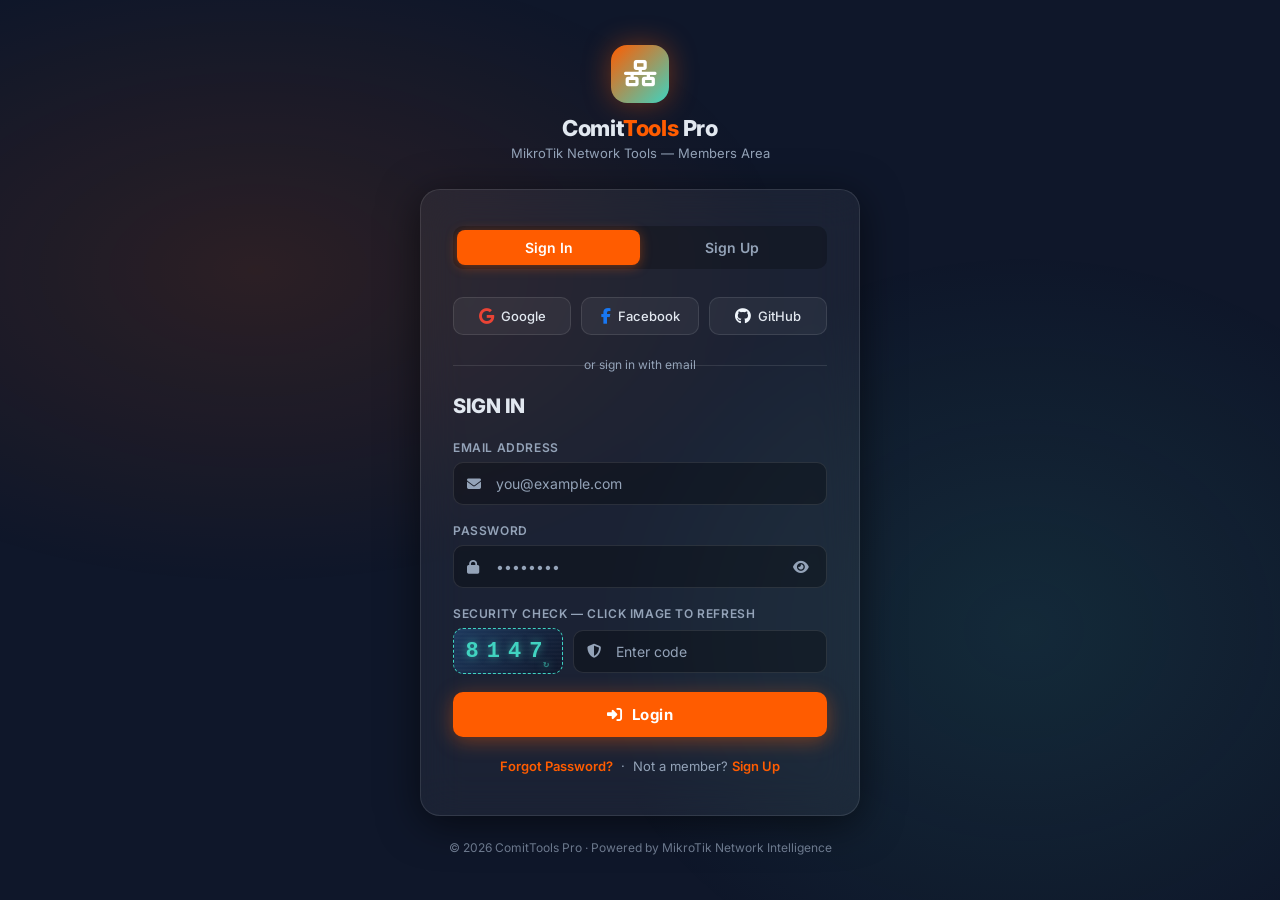
==== login/profile.html @ 35eb9a22 "feat: complete ComitTools Pro MikroTik generator suite, auth system, and tools" ====
<!DOCTYPE html>
<html lang="en">

<head>
  <meta charset="UTF-8" />
  <meta name="viewport" content="width=device-width, initial-scale=1.0" />
  <title>My Profile — ComitTools Pro</title>
  <link rel="preconnect" href="https://fonts.googleapis.com" />
  <link rel="preconnect" href="https://fonts.gstatic.com" crossorigin />
  <link href="https://fonts.googleapis.com/css2?family=Inter:wght@300;400;500;600;700;800&display=swap"
    rel="stylesheet" />
  <link rel="stylesheet" href="https://cdnjs.cloudflare.com/ajax/libs/font-awesome/6.5.1/css/all.min.css" />
  <script src="../assets/js/auth.js"></script>
  <script src="../assets/js/firebase-config.js"></script>
  <script src="../assets/js/firebase-auth.js"></script>

  <style>
    *,
    *::before,
    *::after {
      box-sizing: border-box;
      margin: 0;
      padding: 0;
    }

    :root {
      --bg: #0f172a;
      --surface: #1e293b;
      --glass: rgba(255, 255, 255, 0.05);
      --border: rgba(255, 255, 255, 0.10);
      --orange: #ff5c00;
      --orange-h: #ff7a30;
      --teal: #3fd3c0;
      --red: #ef4444;
      --text: #e2e8f0;
      --muted: #94a3b8;
      --error: #f87171;
      --success: #4ade80;
      --radius: 14px;
      --shadow: 0 8px 40px rgba(0, 0, 0, 0.55);
    }

    html,
    body {
      min-height: 100%;
      background: var(--bg);
      font-family: 'Inter', sans-serif;
      color: var(--text);
    }

    body::before {
      content: '';
      position: fixed;
      inset: 0;
      z-index: 0;
      pointer-events: none;
      background:
        radial-gradient(ellipse 60% 50% at 15% 20%, rgba(255, 92, 0, 0.10) 0%, transparent 70%),
        radial-gradient(ellipse 50% 60% at 85% 80%, rgba(63, 211, 192, 0.08) 0%, transparent 70%);
    }

    /* ── Header ──────────────────────────── */
    header {
      position: sticky;
      top: 0;
      z-index: 100;
      backdrop-filter: blur(18px);
      -webkit-backdrop-filter: blur(18px);
      background: rgba(15, 23, 42, 0.80);
      border-bottom: 1px solid var(--border);
      padding: 0 24px;
      height: 64px;
      display: flex;
      align-items: center;
      justify-content: space-between;
    }

    .header-brand {
      display: flex;
      align-items: center;
      gap: 10px;
      text-decoration: none;
      color: var(--text);
    }

    .header-logo {
      width: 36px;
      height: 36px;
      background: linear-gradient(135deg, var(--orange), var(--teal));
      border-radius: 9px;
      display: flex;
      align-items: center;
      justify-content: center;
      font-size: 15px;
      color: #fff;
    }

    .header-brand span {
      font-size: 16px;
      font-weight: 800;
    }

    .header-brand span em {
      color: var(--orange);
      font-style: normal;
    }

    .header-right {
      display: flex;
      align-items: center;
      gap: 14px;
    }

    .header-user {
      display: flex;
      align-items: center;
      gap: 9px;
      font-size: 13px;
      color: var(--muted);
    }

    .header-user strong {
      color: var(--text);
      font-weight: 600;
    }

    .avatar-circle {
      width: 34px;
      height: 34px;
      border-radius: 50%;
      background: linear-gradient(135deg, var(--orange), var(--teal));
      display: flex;
      align-items: center;
      justify-content: center;
      font-size: 13px;
      font-weight: 700;
      color: #fff;
      overflow: hidden;
      flex-shrink: 0;
    }

    .avatar-circle img {
      width: 100%;
      height: 100%;
      object-fit: cover;
      border-radius: 50%;
    }

    .verified-badge {
      color: var(--teal);
      font-size: 12px;
    }

    .settings-icon {
      color: var(--muted);
      font-size: 13px;
      cursor: pointer;
    }

    .btn-logout {
      display: flex;
      align-items: center;
      gap: 7px;
      padding: 7px 16px;
      background: var(--orange);
      border: none;
      border-radius: 8px;
      color: #fff;
      font-family: 'Inter', sans-serif;
      font-size: 13px;
      font-weight: 600;
      cursor: pointer;
      transition: background .2s, transform .15s;
    }

    .btn-logout:hover {
      background: var(--orange-h);
      transform: translateY(-1px);
    }

    /* ── Page layout ─────────────────────── */
    .page {
      position: relative;
      z-index: 1;
      max-width: 820px;
      margin: 0 auto;
      padding: 36px 20px 60px;
    }

    /* ── Card ────────────────────────────── */
    .card {
      background: var(--glass);
      backdrop-filter: blur(18px);
      -webkit-backdrop-filter: blur(18px);
      border: 1px solid var(--border);
      border-radius: 20px;
      padding: 32px 28px;
      box-shadow: var(--shadow);
      margin-bottom: 24px;
    }

    .card-title {
      font-size: 13px;
      font-weight: 700;
      letter-spacing: 1px;
      text-transform: uppercase;
      color: var(--muted);
      border-bottom: 1px solid var(--border);
      padding-bottom: 14px;
      margin-bottom: 22px;
      display: flex;
      align-items: center;
      gap: 8px;
    }

    .card-title i {
      color: var(--orange);
    }

    /* ── Profile header area ─────────────── */
    .profile-header {
      display: flex;
      align-items: center;
      gap: 22px;
      margin-bottom: 26px;
      flex-wrap: wrap;
    }

    .avatar-large {
      width: 88px;
      height: 88px;
      border-radius: 50%;
      background: linear-gradient(135deg, var(--orange), var(--teal));
      display: flex;
      align-items: center;
      justify-content: center;
      font-size: 34px;
      font-weight: 800;
      color: #fff;
      flex-shrink: 0;
      position: relative;
      overflow: hidden;
      border: 3px solid rgba(255, 92, 0, 0.40);
      box-shadow: 0 0 30px rgba(255, 92, 0, 0.30);
      cursor: pointer;
    }

    .avatar-large img {
      width: 100%;
      height: 100%;
      object-fit: cover;
      border-radius: 50%;
    }

    .avatar-large .avatar-overlay {
      position: absolute;
      inset: 0;
      background: rgba(0, 0, 0, 0.50);
      display: flex;
      align-items: center;
      justify-content: center;
      opacity: 0;
      transition: opacity .2s;
      font-size: 18px;
    }

    .avatar-large:hover .avatar-overlay {
      opacity: 1;
    }

    #avatar-upload {
      display: none;
    }

    .profile-info h2 {
      font-size: 22px;
      font-weight: 800;
      margin-bottom: 5px;
    }

    .profile-info .email-row {
      display: flex;
      align-items: center;
      gap: 8px;
      font-size: 14px;
      color: var(--muted);
      margin-bottom: 8px;
    }

    .badge {
      display: inline-flex;
      align-items: center;
      gap: 5px;
      padding: 3px 10px;
      border-radius: 20px;
      font-size: 11px;
      font-weight: 700;
      letter-spacing: 0.5px;
      text-transform: uppercase;
    }

    .badge-teal {
      background: rgba(63, 211, 192, 0.15);
      color: var(--teal);
      border: 1px solid rgba(63, 211, 192, 0.30);
    }

    .badge-orange {
      background: rgba(255, 92, 0, 0.15);
      color: var(--orange);
      border: 1px solid rgba(255, 92, 0, 0.30);
    }

    .badge-active {
      background: rgba(74, 222, 128, 0.12);
      color: #4ade80;
      border: 1px solid rgba(74, 222, 128, 0.30);
    }

    .badge-free {
      background: rgba(148, 163, 184, 0.12);
      color: var(--muted);
      border: 1px solid rgba(148, 163, 184, 0.20);
    }

    .badge-expired {
      background: rgba(248, 113, 113, 0.12);
      color: var(--error);
      border: 1px solid rgba(248, 113, 113, 0.30);
    }

    .provider-badge {
      font-size: 12px;
      margin-top: 6px;
    }

    /* ── Action buttons ──────────────────── */
    .action-bar {
      display: flex;
      gap: 10px;
      flex-wrap: wrap;
      margin-top: 20px;
    }

    .btn-action {
      display: inline-flex;
      align-items: center;
      gap: 7px;
      padding: 9px 18px;
      border-radius: 10px;
      font-family: 'Inter', sans-serif;
      font-size: 13px;
      font-weight: 600;
      cursor: pointer;
      border: 1px solid var(--border);
      background: var(--glass);
      color: var(--text);
      transition: all .2s;
    }

    .btn-action:hover {
      border-color: var(--orange);
      background: rgba(255, 92, 0, 0.10);
      transform: translateY(-1px);
    }

    .btn-action.danger {
      border-color: rgba(239, 68, 68, 0.30);
    }

    .btn-action.danger:hover {
      border-color: var(--red);
      background: rgba(239, 68, 68, 0.10);
      color: var(--error);
    }

    .btn-action.primary {
      background: var(--orange);
      border-color: var(--orange);
      color: #fff;
      box-shadow: 0 4px 18px rgba(255, 92, 0, 0.35);
    }

    .btn-action.primary:hover {
      background: var(--orange-h);
      border-color: var(--orange-h);
    }

    /* ── Info rows ───────────────────────── */
    .info-row {
      display: flex;
      align-items: center;
      gap: 12px;
      padding: 12px 0;
      border-bottom: 1px solid var(--border);
    }

    .info-row:last-child {
      border-bottom: none;
    }

    .info-row .label {
      width: 160px;
      font-size: 12px;
      color: var(--muted);
      font-weight: 600;
      text-transform: uppercase;
      letter-spacing: 0.5px;
      flex-shrink: 0;
    }

    .info-row .value {
      flex: 1;
      font-size: 14px;
      font-weight: 500;
    }

    /* ── Membership table ────────────────── */
    .mem-table {
      width: 100%;
      border-collapse: collapse;
      font-size: 13px;
    }

    .mem-table th {
      text-align: left;
      padding: 10px 14px;
      font-size: 11px;
      font-weight: 700;
      text-transform: uppercase;
      letter-spacing: 0.8px;
      color: var(--muted);
      border-bottom: 1px solid var(--border);
      white-space: nowrap;
    }

    .mem-table td {
      padding: 13px 14px;
      border-bottom: 1px solid var(--border);
      vertical-align: middle;
    }

    .mem-table tr:last-child td {
      border-bottom: none;
    }

    .remaining-pill {
      display: inline-block;
      padding: 4px 12px;
      border-radius: 20px;
      font-size: 12px;
      font-weight: 600;
      background: rgba(63, 211, 192, 0.12);
      color: var(--teal);
      border: 1px solid rgba(63, 211, 192, 0.25);
    }

    .remaining-pill.infinity {
      color: var(--orange);
      background: rgba(255, 92, 0, 0.12);
      border-color: rgba(255, 92, 0, 0.25);
    }

    .remaining-pill.expired {
      color: var(--error);
      background: rgba(248, 113, 113, 0.12);
      border-color: rgba(248, 113, 113, 0.25);
    }

    /* ── Show Payment button ─────────────── */
    .btn-show-payment {
      margin-top: 18px;
      padding: 11px 26px;
      background: var(--orange);
      border: none;
      border-radius: 10px;
      color: #fff;
      font-family: 'Inter', sans-serif;
      font-size: 14px;
      font-weight: 700;
      cursor: pointer;
      letter-spacing: 0.5px;
      box-shadow: 0 4px 20px rgba(255, 92, 0, 0.38);
      transition: background .2s, transform .15s;
      display: inline-flex;
      align-items: center;
      gap: 8px;
    }

    .btn-show-payment:hover {
      background: var(--orange-h);
      transform: translateY(-1px);
    }

    /* ── Technical Notes ─────────────────── */
    .tech-notes {
      background: rgba(0, 0, 0, 0.25);
      border: 1px solid var(--border);
      border-left: 3px solid var(--teal);
      border-radius: 10px;
      padding: 16px 18px;
    }

    .tech-notes h4 {
      font-size: 13px;
      color: var(--teal);
      margin-bottom: 10px;
      font-weight: 700;
      letter-spacing: 0.5px;
    }

    .tech-notes ul {
      list-style: none;
      font-size: 13px;
      color: var(--muted);
      line-height: 2;
    }

    .tech-notes ul li::before {
      content: "▸ ";
      color: var(--orange);
    }

    /* ── Edit / Change PW forms ──────────── */
    .collapsible {
      display: none;
      margin-top: 22px;
    }

    .collapsible.open {
      display: block;
    }

    .form-group {
      margin-bottom: 16px;
    }

    .form-group label {
      display: block;
      font-size: 12px;
      font-weight: 600;
      color: var(--muted);
      margin-bottom: 7px;
      text-transform: uppercase;
      letter-spacing: 0.5px;
    }

    .input-wrap {
      position: relative;
      display: flex;
      align-items: center;
    }

    .input-wrap .input-icon {
      position: absolute;
      left: 14px;
      color: var(--muted);
      font-size: 13px;
      pointer-events: none;
    }

    .input-wrap input {
      width: 100%;
      padding: 11px 14px 11px 40px;
      background: rgba(0, 0, 0, 0.30);
      border: 1px solid var(--border);
      border-radius: 10px;
      color: var(--text);
      font-family: 'Inter', sans-serif;
      font-size: 14px;
      outline: none;
      transition: border-color .2s, box-shadow .2s;
    }

    .input-wrap input:focus {
      border-color: var(--orange);
      box-shadow: 0 0 0 3px rgba(255, 92, 0, 0.18);
    }

    .input-wrap input::placeholder {
      color: var(--muted);
    }

    .toggle-pw {
      position: absolute;
      right: 12px;
      background: none;
      border: none;
      color: var(--muted);
      cursor: pointer;
      font-size: 13px;
      transition: color .2s;
    }

    .toggle-pw:hover {
      color: var(--orange);
    }

    .form-row {
      display: grid;
      grid-template-columns: 1fr 1fr;
      gap: 14px;
    }

    .btn-save {
      padding: 10px 24px;
      background: var(--orange);
      border: none;
      border-radius: 10px;
      color: #fff;
      font-family: 'Inter', sans-serif;
      font-size: 14px;
      font-weight: 700;
      cursor: pointer;
      box-shadow: 0 3px 14px rgba(255, 92, 0, 0.35);
      transition: background .2s, transform .15s;
    }

    .btn-save:hover {
      background: var(--orange-h);
      transform: translateY(-1px);
    }

    /* ── Alert ───────────────────────────── */
    .alert {
      padding: 10px 14px;
      border-radius: 10px;
      font-size: 13px;
      font-weight: 500;
      margin-bottom: 16px;
      display: none;
    }

    .alert.error {
      background: rgba(248, 113, 113, 0.15);
      border: 1px solid rgba(248, 113, 113, 0.30);
      color: var(--error);
    }

    .alert.success {
      background: rgba(74, 222, 128, 0.12);
      border: 1px solid rgba(74, 222, 128, 0.30);
      color: var(--success);
    }

    .alert.show {
      display: flex;
      align-items: center;
      gap: 9px;
    }

    /* ── Modal (payment / confirm delete) ── */
    .modal-overlay {
      position: fixed;
      inset: 0;
      z-index: 200;
      background: rgba(0, 0, 0, 0.85);
      backdrop-filter: blur(10px);
      -webkit-backdrop-filter: blur(10px);
      display: none;
      align-items: center;
      justify-content: center;
      padding: 16px;
      overflow-y: auto;
      -webkit-overflow-scrolling: touch;
    }

    .modal-overlay.open {
      display: flex;
    }

    .modal {
      background: #1e293b;
      border: 1px solid var(--border);
      border-radius: 20px;
      padding: 22px 20px;
      max-width: 650px;
      width: 100%;
      max-height: min(92vh, 850px);
      display: flex;
      flex-direction: column;
      box-shadow: 0 20px 60px rgba(0, 0, 0, 0.85);
      margin: auto;
      position: relative;
      overflow: hidden;
    }

    .modal-header {
      display: flex;
      align-items: center;
      justify-content: space-between;
      margin-bottom: 12px;
      padding-bottom: 12px;
      border-bottom: 1px solid var(--border);
      flex-shrink: 0;
    }

    .modal-header h3 {
      font-size: 18px;
      font-weight: 800;
      margin: 0;
    }

    .btn-close-modal {
      background: none;
      border: none;
      color: var(--muted);
      font-size: 18px;
      cursor: pointer;
      padding: 4px;
      transition: color .2s;
    }

    .btn-close-modal:hover {
      color: var(--orange);
    }

    .modal-body-scroll {
      overflow-y: auto;
      overflow-x: hidden;
      flex: 1 1 auto;
      min-height: 0;
      max-height: 100%;
      padding-right: 8px;
      -webkit-overflow-scrolling: touch;
      overscroll-behavior: contain;
    }

    .modal-body-scroll::-webkit-scrollbar {
      width: 6px;
    }

    .modal-body-scroll::-webkit-scrollbar-thumb {
      background: rgba(255, 92, 0, 0.45);
      border-radius: 4px;
    }

    .modal .modal-footer {
      display: flex;
      gap: 10px;
      justify-content: flex-end;
      margin-top: 12px;
      padding-top: 12px;
      border-top: 1px solid var(--border);
      flex-shrink: 0;
    }

    .btn-cancel {
      padding: 9px 20px;
      border-radius: 9px;
      background: none;
      border: 1px solid var(--border);
      color: var(--muted);
      font-family: 'Inter', sans-serif;
      font-size: 13px;
      font-weight: 600;
      cursor: pointer;
      transition: all .2s;
    }

    .btn-cancel:hover {
      border-color: var(--orange);
      color: var(--text);
    }

    .input-glass {
      background: rgba(0, 0, 0, 0.35);
      border: 1px solid var(--border);
      border-radius: 8px;
      color: var(--text);
      font-family: 'Inter', sans-serif;
      font-size: 13px;
      outline: none;
      transition: border-color .2s, box-shadow .2s;
    }

    .input-glass:focus {
      border-color: var(--orange);
      box-shadow: 0 0 0 3px rgba(255, 92, 0, 0.18);
    }

    .input-glass option {
      background: #1e293b;
      color: #fff;
    }

    /* ── Back link ───────────────────────── */
    .back-home {
      display: inline-flex;
      align-items: center;
      gap: 6px;
      margin-bottom: 24px;
      font-size: 13px;
      color: var(--muted);
      text-decoration: none;
      transition: color .2s;
    }

    .back-home:hover {
      color: var(--orange);
    }

    /* ── Mobile ──────────────────────────── */
    @media (max-width: 600px) {
      .card {
        padding: 22px 16px;
      }

      .form-row {
        grid-template-columns: 1fr;
      }

      .info-row .label {
        width: 120px;
      }

      .profile-header {
        gap: 14px;
      }

      .avatar-large {
        width: 70px;
        height: 70px;
        font-size: 26px;
      }

      .profile-info h2 {
        font-size: 18px;
      }

      .mem-table th,
      .mem-table td {
        padding: 10px 8px;
        font-size: 12px;
      }

      header {
        padding: 0 14px;
      }

      .header-user strong {
        display: none;
      }
    }
  </style>
</head>

<body>

  <!-- Header -->
  <header>
    <a class="header-brand" href="../index.html">
      <div class="header-logo"><i class="fas fa-network-wired"></i></div>
      <span>Comit<em>Tools</em> Pro</span>
    </a>
    <div class="header-right">
      <div class="header-user" id="header-user-info">
        <!-- filled by JS -->
      </div>
      <button class="btn-logout" onclick="doLogout()"><i class="fas fa-right-from-bracket"></i> Logout</button>
    </div>
  </header>

  <div class="page">

    <a class="back-home" href="../index.html"><i class="fas fa-arrow-left"></i> Back to Tools</a>

    <!-- ── Profile Info Card ──────────────── -->
    <div class="card">
      <div class="card-title"><i class="fas fa-id-card"></i> ACCOUNT PROFILE</div>

      <div class="profile-header">
        <div class="avatar-large" onclick="document.getElementById('avatar-upload').click()"
          title="Click to change photo">
          <div id="avatar-inner-large"><!-- initials or img --></div>
          <div class="avatar-overlay"><i class="fas fa-camera"></i></div>
        </div>
        <input type="file" id="avatar-upload" accept="image/*" onchange="handleAvatarUpload(event)" />
        <div class="profile-info">
          <h2 id="pi-name">—</h2>
          <div class="email-row">
            <i class="fas fa-envelope" style="font-size:12px;"></i>
            <span id="pi-email">—</span>
            <i class="fas fa-circle-check verified-badge" title="Email Identifier"></i>
          </div>
          <div style="display:flex;gap:8px;flex-wrap:wrap;margin-top:4px;">
            <span class="badge badge-teal"><i class="fas fa-envelope"></i> E-MAIL AUTH</span>
            <span class="badge badge-teal" style="font-size:10px;"><i class="fas fa-fingerprint"></i> E-MAIL
              IDENTIFIER</span>
            <span id="pi-provider-badge" class="badge provider-badge"></span>
          </div>
        </div>
      </div>

      <!-- Info Rows -->
      <div class="info-row">
        <span class="label"><i class="fas fa-user" style="margin-right:6px;color:var(--orange)"></i>Full Name</span>
        <span class="value" id="pi-name-val">—</span>
      </div>
      <div class="info-row">
        <span class="label"><i class="fas fa-envelope" style="margin-right:6px;color:var(--orange)"></i>Email</span>
        <span class="value" id="pi-email-val">—</span>
      </div>
      <div class="info-row">
        <span class="label"><i class="fab fa-whatsapp" style="margin-right:6px;color:#25d366"></i>WhatsApp</span>
        <span class="value" id="pi-wa-val">—</span>
      </div>
      <div class="info-row">
        <span class="label"><i class="fas fa-plug" style="margin-right:6px;color:var(--teal)"></i>Auth Provider</span>
        <span class="value" id="pi-provider-val">—</span>
      </div>
      <div class="info-row">
        <span class="label"><i class="fas fa-calendar" style="margin-right:6px;color:var(--muted)"></i>Joined</span>
        <span class="value" id="pi-joined">—</span>
      </div>

      <!-- Action buttons -->
      <div class="action-bar">
        <a class="btn-action" href="../index.html"><i class="fas fa-house"></i> Home</a>
        <button class="btn-action" onclick="toggleForm('edit')"><i class="fas fa-pen-to-square"></i> Edit
          Profile</button>
        <button class="btn-action" id="pw-btn" onclick="toggleForm('pw')"><i class="fas fa-key"></i> Set
          Password</button>
        <button class="btn-action danger" onclick="openDeleteModal()"><i class="fas fa-trash-can"></i> Delete
          Account</button>
        <button class="btn-action" style="margin-left:auto;" onclick="doLogout()"><i
            class="fas fa-right-from-bracket"></i> Log-out</button>
      </div>

      <!-- Edit Profile Form (collapsible) -->
      <div id="form-edit" class="collapsible">
        <div class="card-title" style="margin-top:24px;"><i class="fas fa-pen-to-square"></i> EDIT PROFILE</div>
        <div id="edit-alert" class="alert error"><i class="fas fa-circle-exclamation"></i><span></span></div>
        <div id="edit-success" class="alert success"><i class="fas fa-circle-check"></i><span></span></div>
        <div class="form-row">
          <div class="form-group">
            <label>Full Name</label>
            <div class="input-wrap">
              <i class="fas fa-user input-icon"></i>
              <input type="text" id="edit-name" placeholder="Your full name" />
            </div>
          </div>
          <div class="form-group">
            <label>WhatsApp</label>
            <div class="input-wrap">
              <i class="fab fa-whatsapp input-icon"></i>
              <input type="tel" id="edit-wa" placeholder="+62 812 3456 7890" />
            </div>
          </div>
        </div>
        <button class="btn-save" onclick="saveEdit()"><i class="fas fa-floppy-disk"></i> Save Changes</button>
      </div>

      <!-- Change Password Form (collapsible) -->
      <div id="form-pw" class="collapsible">
        <div class="card-title" style="margin-top:24px;"><i class="fas fa-key"></i> CHANGE PASSWORD</div>
        <div id="pw-alert" class="alert error"><i class="fas fa-circle-exclamation"></i><span></span></div>
        <div id="pw-success" class="alert success"><i class="fas fa-circle-check"></i><span></span></div>
        <div class="form-group" id="cur-pw-group">
          <label>Current Password</label>
          <div class="input-wrap">
            <i class="fas fa-lock input-icon"></i>
            <input type="password" id="edit-curpw" placeholder="Current password" />
            <button class="toggle-pw" type="button" onclick="togglePw('edit-curpw',this)"><i
                class="fas fa-eye"></i></button>
          </div>
        </div>
        <div class="form-row">
          <div class="form-group">
            <label>New Password</label>
            <div class="input-wrap">
              <i class="fas fa-lock input-icon"></i>
              <input type="password" id="edit-newpw" placeholder="Min. 6 characters" />
              <button class="toggle-pw" type="button" onclick="togglePw('edit-newpw',this)"><i
                  class="fas fa-eye"></i></button>
            </div>
          </div>
          <div class="form-group">
            <label>Confirm New Password</label>
            <div class="input-wrap">
              <i class="fas fa-lock input-icon"></i>
              <input type="password" id="edit-confirmpw" placeholder="Repeat new password" />
              <button class="toggle-pw" type="button" onclick="togglePw('edit-confirmpw',this)"><i
                  class="fas fa-eye"></i></button>
            </div>
          </div>
        </div>
        <button class="btn-save" onclick="savePw()"><i class="fas fa-key"></i> Update Password</button>
      </div>

    </div><!-- /profile card -->

    <!-- ── Membership Card ────────────────── -->
    <div class="card">
      <div class="card-title"><i class="fas fa-crown"></i> MEMBERSHIP STATUS</div>

      <div style="overflow-x:auto;">
        <table class="mem-table">
          <thead>
            <tr>
              <th>STATUS</th>
              <th>PACKAGE</th>
              <th>PAY DATE</th>
              <th>EXPIRE DATE</th>
              <th>REMAINING TIME</th>
            </tr>
          </thead>
          <tbody id="mem-tbody">
            <tr>
              <td colspan="5" style="text-align:center;color:var(--muted);padding:20px;">Loading…</td>
            </tr>
          </tbody>
        </table>
      </div>

      <div id="mem-notes" class="tech-notes" style="margin-top:20px; display:none;">
        <h4><i class="fas fa-circle-info"></i> Membership Notes</h4>
        <p id="mem-notes-text" style="font-size:13px;color:var(--muted);line-height:1.7;margin:0;"></p>
      </div>

      <button class="btn-show-payment" onclick="openPaymentModal()">
        <i class="fas fa-credit-card"></i> SHOW PAYMENT
      </button>
    </div>

    <!-- ── OWNER & SUPERADMIN CONTROL PANEL ── -->
    <div id="owner-panel-container"></div>

    <!-- ── Technical Notes Card ───────────── -->
    <div class="card">
      <div class="card-title"><i class="fas fa-terminal"></i> TECHNICAL NOTES</div>
      <div class="tech-notes">
        <h4><i class="fas fa-database"></i> Storage & Session</h4>
        <ul>
          <li>User accounts are stored in <code
              style="color:var(--teal);background:rgba(63,211,192,0.08);padding:1px 5px;border-radius:4px;">localStorage</code>
            (browser-only, no backend required).</li>
          <li>Session persists until you click Logout or clear browser data.</li>
          <li>Social login (Google / Facebook / GitHub) is simulated — demo accounts are created locally.</li>
          <li>Passwords are hashed client-side using a djb2 variant before storage.</li>
          <li>Profile avatars are stored as base64 data URLs.</li>
          <li>To fully reset all data, clear <code
              style="color:var(--teal);background:rgba(63,211,192,0.08);padding:1px 5px;border-radius:4px;">localStorage</code>
            in DevTools → Application.</li>
        </ul>
      </div>
    </div>

  </div><!-- /page -->

  <!-- ── Payment Modal ──────────────────── -->
  <div class="modal-overlay" id="payment-modal">
    <div class="modal">
      <div class="modal-header">
        <h3><i class="fas fa-credit-card" style="color:var(--orange);margin-right:8px;"></i> Payment Information</h3>
        <button class="btn-close-modal" onclick="closeModal('payment-modal')" title="Close"><i
            class="fas fa-xmark"></i></button>
      </div>
      <div id="payment-modal-body" class="modal-body-scroll"></div>
      <div class="modal-footer">
        <button class="btn-cancel" onclick="closeModal('payment-modal')">Close</button>
      </div>
    </div>
  </div>

  <!-- ── Delete Confirm Modal ───────────── -->
  <div class="modal-overlay" id="delete-modal">
    <div class="modal">
      <h3 style="color:var(--error);"><i class="fas fa-triangle-exclamation" style="margin-right:8px;"></i> Delete
        Account?</h3>
      <p>This action is <strong>irreversible</strong>. Your account, profile data, and membership record will be
        permanently removed from this browser.</p>
      <div class="modal-footer">
        <button class="btn-cancel" onclick="closeModal('delete-modal')">Cancel</button>
        <button class="btn-action danger" onclick="confirmDelete()"
          style="border-color:var(--red);background:rgba(239,68,68,0.15);color:var(--error);">
          <i class="fas fa-trash-can"></i> Yes, Delete
        </button>
      </div>
    </div>
  </div>

  <script>
    /* ── Auth guard ──────────────────────── */
    let user = Auth.getCurrentUser();
    if (!user) { window.location.href = 'index.html'; }

    /* ── Helpers ─────────────────────────── */
    function initials(name) {
      if (!name) return '?';
      return name.trim().split(/\s+/).map(w => w[0]).join('').slice(0, 2).toUpperCase();
    }
    function fmtDate(iso) {
      if (!iso || iso === '—') return '—';
      return new Date(iso).toLocaleDateString('en-GB', { day: '2-digit', month: 'short', year: 'numeric' });
    }
    function togglePw(id, btn) {
      const inp = document.getElementById(id);
      const ic = btn.querySelector('i');
      if (inp.type === 'password') { inp.type = 'text'; ic.className = 'fas fa-eye-slash'; }
      else { inp.type = 'password'; ic.className = 'fas fa-eye'; }
    }

    /* ── Render header ───────────────────── */
    function renderHeader(u) {
      const hui = document.getElementById('header-user-info');
      const fl = (u.name || u.email || 'U')[0].toUpperCase();
      const avatarHTML = u.avatar
        ? `<img src="${u.avatar}" style="width:100%;height:100%;object-fit:cover;border-radius:50%;" onerror="this.parentElement.textContent='${fl}'" alt="${fl}">`
        : fl;
      hui.innerHTML = `
      <div class="avatar-circle" id="header-avatar">${avatarHTML}</div>
      <div>
        <strong>${u.name}</strong><br>
        <span style="font-size:11px;">${u.email} <i class="fas fa-circle-check verified-badge"></i> <i class="fas fa-gear settings-icon" onclick="toggleForm('edit')" title="Pengaturan Profil"></i></span>
      </div>
    `;
    }

    /* ── Render profile ──────────────────── */
    function renderProfile(u) {
      document.getElementById('pi-name').textContent = u.name;
      document.getElementById('pi-email').textContent = u.email;
      document.getElementById('pi-name-val').textContent = u.name;
      document.getElementById('pi-email-val').textContent = u.email;
      document.getElementById('pi-wa-val').textContent = u.whatsapp || '—';
      document.getElementById('pi-provider-val').textContent = u.provider === 'email' ? 'Email / Password' : u.provider.charAt(0).toUpperCase() + u.provider.slice(1);
      document.getElementById('pi-joined').textContent = fmtDate(u.createdAt);

      // Avatar — support both HTTPS (Google/GitHub) and base64 uploads
      const avatarEl = document.getElementById('avatar-inner-large');
      const fl = (u.name || u.email || 'U')[0].toUpperCase();
      if (u.avatar) {
        avatarEl.innerHTML = `<img src="${u.avatar}" style="width:100%;height:100%;object-fit:cover;border-radius:50%;" onerror="this.textContent='${fl}'" alt="${fl}">`;
      } else {
        avatarEl.textContent = fl;
      }

      // Provider badge
      const provBadge = document.getElementById('pi-provider-badge');
      const icons = { email: 'fa-envelope', google: 'fa-google fab', facebook: 'fa-facebook-f fab', github: 'fa-github fab' };
      const icon = icons[u.provider] || 'fa-circle-user';
      provBadge.innerHTML = `<i class="${icon.includes('fab') ? icon : 'fas ' + icon}"></i> ${u.provider.toUpperCase()}`;
      provBadge.className = 'badge badge-orange provider-badge';

      // Allow all accounts to set or change password
      const pwBtn = document.getElementById('pw-btn');
      if (pwBtn) {
        pwBtn.style.display = 'inline-flex';
        pwBtn.innerHTML = u.password ? '<i class="fas fa-key"></i> Ganti Password' : '<i class="fas fa-lock"></i> Buat Password Akun';
      }
      const curPwGroup = document.getElementById('cur-pw-group');
      if (curPwGroup) {
        curPwGroup.style.display = u.password ? 'block' : 'none';
      }

      // Pre-fill edit form
      document.getElementById('edit-name').value = u.name;
      document.getElementById('edit-wa').value = u.whatsapp || '';
    }

    /* ── Render membership ───────────────── */
    function renderMembership(u) {
      const mem = Auth.getMembership(u.uid);
      const tbody = document.getElementById('mem-tbody');

      const statusClass = mem.status === 'ACTIVE' ? 'badge-active' :
        mem.status === 'INACTIVE' ? 'badge-expired' : 'badge-free';
      const isPro = mem.package && mem.package !== 'FREE';
      const pkgClass = isPro ? 'badge-orange' : 'badge-free';
      const remaining = mem.remainingTime;
      const remClass = remaining === '∞' || remaining === 'Lifetime' ? 'infinity' :
        remaining === 'Expired' ? 'expired' : '';
      const expDisplay = mem.expireDate ? fmtDate(mem.expireDate) : '∞ Lifetime';

      tbody.innerHTML = `
      <tr>
        <td><span class="badge ${statusClass}"><i class="fas fa-circle-check"></i> ${mem.status}</span></td>
        <td><span class="badge ${pkgClass}"><i class="fas ${isPro ? 'fa-crown' : 'fa-user'}"></i> ${mem.package}</span></td>
        <td>${fmtDate(mem.payDate)}</td>
        <td>${expDisplay}</td>
        <td><span class="remaining-pill ${remClass}"><i class="fas fa-clock"></i> ${remaining === '∞' ? '∞ Lifetime' : remaining}</span></td>
      </tr>
    `;

      // Highlight button based on package
      const payBtn = document.querySelector('.btn-show-payment');
      if (payBtn) {
        if (!isPro) {
          payBtn.innerHTML = '<i class="fas fa-bolt"></i> UPGRADE KE PRO SEKARANG (BERLANGGANAN)';
          payBtn.style.background = 'linear-gradient(135deg, #ff5c00, #ff8c00)';
        } else {
          payBtn.innerHTML = '<i class="fas fa-credit-card"></i> PERPANJANG / INFO PEMBAYARAN';
          payBtn.style.background = 'var(--orange)';
        }
      }

      if (mem.notes) {
        document.getElementById('mem-notes').style.display = 'block';
        document.getElementById('mem-notes-text').textContent = mem.notes;
      }

      // Store for payment modal
      window._currentMem = mem;
    }

    /* ── Toggle collapsible forms ────────── */
    function toggleForm(which) {
      const ids = ['form-edit', 'form-pw'];
      const target = 'form-' + which;
      ids.forEach(id => {
        if (id === target) {
          document.getElementById(id).classList.toggle('open');
        } else {
          document.getElementById(id).classList.remove('open');
        }
      });
    }

    /* ── Save edit profile ───────────────── */
    function saveEdit() {
      const name = document.getElementById('edit-name').value.trim();
      const wa = document.getElementById('edit-wa').value.trim();
      clearAlert('edit-alert'); clearAlert('edit-success');

      if (!name) {
        showAlert('edit-alert', 'Nama lengkap tidak boleh kosong.', 'error');
        return;
      }

      const res = Auth.updateProfile({ name, whatsapp: wa });
      if (res.ok) {
        user = res.user; // Update reference lokal
        showAlert('edit-success', '✅ Profil berhasil disimpan dan diperbarui!', 'success');
        renderProfile(user);
        renderHeader(user);
        renderOwnerPanel();
      } else {
        showAlert('edit-alert', res.error, 'error');
      }
    }

    /* ── Save password ───────────────────── */
    function savePw() {
      clearAlert('pw-alert'); clearAlert('pw-success');
      const cur = document.getElementById('edit-curpw').value;
      const newpw = document.getElementById('edit-newpw').value;
      const confirm = document.getElementById('edit-confirmpw').value;
      if (newpw !== confirm) { showAlert('pw-alert', 'Password baru dan konfirmasi tidak cocok.', 'error'); return; }

      const u = Auth.getCurrentUser();
      const fields = { newPassword: newpw };
      if (u && u.password) fields.currentPassword = cur;

      const res = Auth.updateProfile(fields);
      if (res.ok) {
        user = res.user;
        showAlert('pw-success', '✅ Password berhasil diperbarui!', 'success');
        document.getElementById('edit-curpw').value = '';
        document.getElementById('edit-newpw').value = '';
        document.getElementById('edit-confirmpw').value = '';
      } else {
        showAlert('pw-alert', res.error, 'error');
      }
    }

    /* ── Avatar upload ───────────────────── */
    function handleAvatarUpload(e) {
      const file = e.target.files[0];
      if (!file) return;
      const reader = new FileReader();
      reader.onload = function (ev) {
        const b64 = ev.target.result;
        const res = Auth.updateProfile({ avatar: b64 });
        if (res.ok) {
          user = res.user;
          renderProfile(user);
          renderHeader(user);
        }
      };
      reader.readAsDataURL(file);
    }

    /* ── Modals ──────────────────────────── */
    /* ── Modals ──────────────────────────── */
    function openPaymentModal(preselectedPackage) {
      const mem = window._currentMem || {};
      const pkg = preselectedPackage || (mem.package === 'FREE' ? 'PRO MONTHLY' : mem.package);
      let priceText = 'Rp 49.000 / Bulan';
      if (pkg === '7 DAYS') priceText = 'Rp 15.000 / 1 Minggu';
      else if (pkg === 'PRO MONTHLY') priceText = 'Rp 49.000 / Bulan';
      else if (pkg === 'PRO 3 MONTHLY') priceText = 'Rp 120.000 / 3 Bulan';
      else if (pkg === 'PRO LIFETIME') priceText = 'Rp 250.000 (Sekali Bayar Selamanya)';


      document.getElementById('payment-modal-body').innerHTML = `
      <div style="background:rgba(255,92,0,0.08);border:1px solid rgba(255,92,0,0.3);border-radius:12px;padding:14px 18px;margin-bottom:18px;">
        <div style="display:flex;justify-content:space-between;align-items:center;flex-wrap:wrap;gap:8px;">
          <div>
            <div style="font-size:11px;text-transform:uppercase;color:var(--muted);font-weight:700;">Paket Yang Dipilih</div>
            <div id="pay-pkg-display" style="font-size:18px;font-weight:800;color:var(--orange);">${pkg}</div>
          </div>
          <div style="text-align:right;">
            <div style="font-size:11px;text-transform:uppercase;color:var(--muted);font-weight:700;">Total Tagihan</div>
            <div id="pay-total-display" style="font-size:18px;font-weight:900;color:#fff;">${priceText}</div>
          </div>
        </div>
      </div>

      <div style="font-size:13px;color:#fff;font-weight:700;margin-bottom:12px;display:flex;align-items:center;gap:6px;">
        <i class="fas fa-money-check-dollar" style="color:var(--teal)"></i>
        PILIHAN METODE PEMBAYARAN:
      </div>

      <!-- QRIS -->
      <div style="background:rgba(255,255,255,0.03);border:1px solid var(--border);border-radius:12px;padding:16px;margin-bottom:14px;text-align:center;">
        <div style="font-size:12px;font-weight:800;color:var(--teal);margin-bottom:8px;text-transform:uppercase;letter-spacing:0.5px;">
          <i class="fas fa-qrcode"></i> SCAN QRIS (SEMUA BANK & E-WALLET)
        </div>
        <img src="https://api.qrserver.com/v1/create-qr-code/?size=300x300&data=00020101021126610014COM.GO-JEK.WWW01189360091439207873750210G9207873750303UMI51440014ID.CO.QRIS.WWW0215ID10265501027050303UMI5204481453033605802ID5909wifiKonut6012KONAWE%20UTARA61059335362070703A016304914F" onerror="this.onerror=null;this.src='../assets/images/qris-payment.png';" alt="QRIS wifi@Konut" style="max-width:160px;width:100%;border-radius:8px;border:2px solid rgba(255,255,255,0.1);margin:0 auto 8px;display:block;background:#fff;padding:6px;">
        <div style="font-size:12px;color:#fff;font-weight:700;">wifi@Konut</div>
        <div style="font-size:11px;color:var(--muted);font-family:monospace;">NMID : ID1026541126193 A01</div>
        <div style="font-size:11px;color:var(--teal);margin-top:4px;">Mendukung: BCA, Mandiri, BRI, BNI, Dana, OVO, GoPay, LinkAja, ShopeePay, dll.</div>
      </div>

      <!-- E-Wallet & Bank Transfer Details -->
      <div style="display:grid;grid-template-columns:repeat(auto-fit,minmax(240px,1fr));gap:12px;margin-bottom:18px;">
        <!-- E-Wallet -->
        <div style="background:rgba(255,255,255,0.03);border:1px solid var(--border);border-radius:12px;padding:14px;">
          <div style="font-size:12px;font-weight:800;color:var(--orange);margin-bottom:6px;display:flex;align-items:center;gap:6px;">
            <i class="fas fa-wallet"></i> E-WALLET
          </div>
          <div style="font-size:11px;color:var(--muted);margin-bottom:4px;">OVO, DANA, LINKAJA, GOPAY, ShopeePay dll.</div>
          <div style="background:rgba(0,0,0,0.3);padding:8px 10px;border-radius:6px;font-family:monospace;font-size:14px;color:#fff;font-weight:700;display:flex;justify-content:space-between;align-items:center;">
            <span>081355142432</span>
            <button type="button" onclick="copyInfo('081355142432','Nomor E-Wallet',this)" title="Salin" style="background:none;border:none;color:var(--teal);cursor:pointer;font-size:13px;padding:4px;"><i class="fas fa-copy"></i></button>
          </div>
          <div style="font-size:11px;color:var(--muted);margin-top:4px;">A/n: <strong>ACIL / Baharuddin</strong></div>
        </div>

        <!-- Bank Transfer -->
        <div style="background:rgba(255,255,255,0.03);border:1px solid var(--border);border-radius:12px;padding:14px;">
          <div style="font-size:12px;font-weight:800;color:var(--teal);margin-bottom:6px;display:flex;align-items:center;gap:6px;">
            <i class="fas fa-building-columns"></i> TRANSFER BANK
          </div>
          <div style="margin-bottom:8px;">
            <div style="font-size:11px;color:var(--muted)">Seabank (A/n: ACIL):</div>
            <div style="background:rgba(0,0,0,0.3);padding:6px 10px;border-radius:6px;font-family:monospace;font-size:13px;color:#fff;font-weight:700;display:flex;justify-content:space-between;align-items:center;">
              <span>901150831284</span>
              <button type="button" onclick="copyInfo('901150831284','No Rekening SeaBank',this)" title="Salin" style="background:none;border:none;color:var(--teal);cursor:pointer;font-size:13px;padding:4px;"><i class="fas fa-copy"></i></button>
            </div>
          </div>
          <div>
            <div style="font-size:11px;color:var(--muted)">Bank Jago (A/n: ACIL):</div>
            <div style="background:rgba(0,0,0,0.3);padding:6px 10px;border-radius:6px;font-family:monospace;font-size:13px;color:#fff;font-weight:700;display:flex;justify-content:space-between;align-items:center;">
              <span>105276733304</span>
              <button type="button" onclick="copyInfo('105276733304','No Rekening Bank Jago',this)" title="Salin" style="background:none;border:none;color:var(--teal);cursor:pointer;font-size:13px;padding:4px;"><i class="fas fa-copy"></i></button>
            </div>
          </div>
        </div>
      </div>

      <!-- Konfirmasi Form & Instant Activation -->
      <div style="background:rgba(63,211,192,0.06);border:1px solid rgba(63,211,192,0.25);border-radius:12px;padding:16px;margin-bottom:14px;">
        <div style="font-size:13px;font-weight:800;color:#fff;margin-bottom:10px;">
          <i class="fas fa-circle-check" style="color:var(--teal)"></i> Konfirmasi Pembayaran Anda
        </div>
        <div style="display:grid;gap:10px;">
          <div style="display:grid;grid-template-columns:1fr 1fr;gap:8px;">
            <div>
              <label style="font-size:11px;color:var(--muted);display:block;margin-bottom:4px;">Nama Pengirim</label>
              <input id="pay-sender" type="text" class="input-glass" placeholder="Nama pemilik rekening/wallet" value="${user.name || ''}" style="width:100%;padding:8px 12px;font-size:12px;">
            </div>
            <div>
              <label style="font-size:11px;color:var(--muted);display:block;margin-bottom:4px;">Metode Pembayaran</label>
              <select id="pay-method" class="input-glass" style="width:100%;padding:8px 12px;font-size:12px;">
                <option value="QRIS wifi@Konut">QRIS (wifi@Konut)</option>
                <option value="E-Wallet (Dana/OVO/GoPay)">E-Wallet (081355142432)</option>
                <option value="SeaBank">SeaBank (901150831284)</option>
                <option value="Bank Jago">Bank Jago (105276733304)</option>
              </select>
            </div>
          </div>
          <div>
            <label style="font-size:11px;color:var(--muted);display:block;margin-bottom:4px;">Paket Yang Dibeli</label>
            <select id="pay-package" class="input-glass" style="width:100%;padding:8px 12px;font-size:12px;" onchange="updatePayPackagePrice(this.value)">
              <option value="7 DAYS" ${pkg === '7 DAYS' ? 'selected' : ''}>7 DAYS — Rp 15.000 (Akses 1 Minggu)</option>
              <option value="PRO MONTHLY" ${pkg === 'PRO MONTHLY' ? 'selected' : ''}>PRO MONTHLY — Rp 49.000 / Bulan (Hemat 22%)</option>
              <option value="PRO 3 MONTHLY" ${pkg === 'PRO 3 MONTHLY' ? 'selected' : ''}>PRO 3 MONTHLY — Rp 120.000 / 3 Bulan</option>
              <option value="PRO LIFETIME" ${pkg === 'PRO LIFETIME' ? 'selected' : ''}>PRO LIFETIME — Rp 250.000 (Akses Selamanya)</option>
            </select>
          </div>
          <div style="display:flex;gap:10px;margin-top:6px;flex-wrap:wrap;">
            <button id="btn-payhook-check" class="btn-action primary" style="flex:1;min-width:220px;justify-content:center;padding:11px 16px;background:linear-gradient(135deg,#ff5c00,#e11d48);border-color:#ff5c00;box-shadow:0 4px 15px rgba(255,92,0,0.35);" onclick="payhookAutoCheck()">
              <i class="fas fa-bolt"></i> Verifikasi Otomatis (Payhook Auto-Check)
            </button>
            <button class="btn-action" style="flex:1;min-width:160px;justify-content:center;padding:11px 16px;background:rgba(255,255,255,0.06);border-color:var(--border);" onclick="confirmPurchase()">
              <i class="fas fa-check-circle"></i> Konfirmasi Manual
            </button>
            <a id="btn-wa-confirm" href="https://wa.me/6281355142432?text=Halo%20Bang%20AL%20/%20ACIL,%20saya%20sudah%20melakukan%20pembayaran%20ComitTools%20PRO%20untuk%20email:%20${encodeURIComponent(user.email)}" target="_blank" class="btn-action" style="flex:1;min-width:160px;background:#25d366;border-color:#25d366;color:#fff;justify-content:center;padding:11px 16px;text-decoration:none;">
              <i class="fab fa-whatsapp"></i> Chat WhatsApp
            </a>
          </div>
        </div>
      </div>

      <div style="font-size:11px;color:var(--muted);text-align:center;line-height:1.6;margin-top:10px;">
        📌 A/n Penerima: <strong>ACIL / Bang-AL / Baharuddin</strong><br>
        Terima kasih atas pembayaran Anda! Senang bisa bertransaksi kembali 🙏🏻
      </div>
    `;
      document.getElementById('payment-modal').classList.add('open');
    }

    function copyInfo(text, msg, btn) {
      if (navigator.clipboard && navigator.clipboard.writeText) {
        navigator.clipboard.writeText(text);
      } else {
        const ta = document.createElement('textarea');
        ta.value = text;
        document.body.appendChild(ta);
        ta.select();
        document.execCommand('copy');
        document.body.removeChild(ta);
      }
      if (btn) {
        const orig = btn.innerHTML;
        btn.innerHTML = '<i class="fas fa-check" style="color:#4ade80"></i>';
        setTimeout(() => { btn.innerHTML = orig; }, 1800);
      }
    }

    function updatePayPackagePrice(pkg) {
      const totalEl = document.getElementById('pay-total-display');
      const pkgEl = document.getElementById('pay-pkg-display');
      let priceText = 'Rp 250.000 (Sekali Bayar Selamanya)';
      if (pkg === '7 DAYS') priceText = 'Rp 15.000 / 1 Minggu';
      else if (pkg === 'PRO MONTHLY') priceText = 'Rp 49.000 / Bulan';
      else if (pkg === 'PRO 3 MONTHLY') priceText = 'Rp 120.000 / 3 Bulan';
      else if (pkg === 'PRO LIFETIME') priceText = 'Rp 250.000 (Sekali Bayar Selamanya)';
      if (totalEl) totalEl.textContent = priceText;
      if (pkgEl) pkgEl.textContent = pkg;
      const waBtn = document.getElementById('btn-wa-confirm');
      if (waBtn && user) {
        waBtn.href = `https://wa.me/6281355142432?text=Halo%20Bang%20AL%20/%20ACIL,%20saya%20sudah%20melakukan%20pembayaran%20ComitTools%20PRO%20paket%20${encodeURIComponent(pkg)}%20untuk%20email:%20${encodeURIComponent(user.email)}`;
      }
    }

    function payhookAutoCheck() {
      const btn = document.getElementById('btn-payhook-check');
      const sender = document.getElementById('pay-sender')?.value.trim() || user.name || 'Pelanggan';
      const method = document.getElementById('pay-method')?.value || 'QRIS wifi@Konut';
      const pkg = document.getElementById('pay-package')?.value || 'PRO MONTHLY';
      let amount = 'Rp 49.000';
      if (pkg === '7 DAYS') amount = 'Rp 15.000';
      else if (pkg === 'PRO MONTHLY') amount = 'Rp 49.000';
      else if (pkg === 'PRO 3 MONTHLY') amount = 'Rp 120.000';
      else if (pkg === 'PRO LIFETIME') amount = 'Rp 250.000';
      const invoice = 'PAYHOOK-' + Date.now().toString(36).toUpperCase();

      if (btn) {
        btn.disabled = true;
        btn.innerHTML = '<i class="fas fa-spinner fa-spin"></i> Menghubungkan ke Payhook Gateway...';
      }

      setTimeout(() => {
        if (typeof Auth !== 'undefined' && Auth.processPayhookWebhook) {
          Auth.processPayhookWebhook({
            order_id: invoice,
            email: user.email,
            name: user.name,
            package: pkg,
            amount: amount,
            method: method,
            sender: sender,
            status: 'PAID'
          });
        }

        alert('🎉 PAYHOOK WEBHOOK SUKSES!\n\nPembayaran transaksi [' + invoice + '] berhasil diverifikasi otomatis melalui integrasi Payhook gateway.\nPaket ' + pkg + ' telah aktif seketika untuk akun Anda!');
        closeModal('payment-modal');
        user = Auth.getCurrentUser();
        renderMembership(user);
        renderHeader(user);
        renderOwnerPanel();
      }, 1200);
    }

    function confirmPurchase() {
      const sender = document.getElementById('pay-sender')?.value.trim() || user.name || 'Pelanggan';
      const method = document.getElementById('pay-method')?.value || 'QRIS';
      const pkg = document.getElementById('pay-package')?.value || 'PRO MONTHLY';
      let amount = 'Rp 49.000';
      if (pkg === '7 DAYS') amount = 'Rp 15.000';
      else if (pkg === 'PRO MONTHLY') amount = 'Rp 49.000';
      else if (pkg === 'PRO 3 MONTHLY') amount = 'Rp 120.000';
      else if (pkg === 'PRO LIFETIME') amount = 'Rp 250.000';

      if (typeof Auth !== 'undefined' && Auth.submitPaymentOrder) {
        Auth.submitPaymentOrder({
          uid: user.uid,
          userEmail: user.email,
          userName: user.name,
          package: pkg,
          amount: amount,
          method: method,
          senderName: sender
        });
      }

      alert('🎉 Terima kasih! Pembayaran Anda berhasil dikonfirmasi dan paket ' + pkg + ' telah AKTIF untuk akun Anda.');
      closeModal('payment-modal');
      user = Auth.getCurrentUser();
      renderMembership(user);
      renderHeader(user);
      renderOwnerPanel();
    }

    /* ── Owner / Superadmin Control Panel ── */
    function renderOwnerPanel() {
      const isOwner = user && (user.email === 'acm2lp21@gmail.com' || user.role === 'superadmin' || user.role === 'owner');
      const container = document.getElementById('owner-panel-container');
      if (!container) return;
      if (!isOwner) {
        container.innerHTML = '';
        container.style.display = 'none';
        return;
      }

      const allUsers = (typeof Auth !== 'undefined' && Auth.getAllUsers) ? Auth.getAllUsers() : {};
      const allMems = (typeof Auth !== 'undefined' && Auth.getAllMemberships) ? Auth.getAllMemberships() : {};
      const allOrders = (typeof Auth !== 'undefined' && Auth.getAllOrders) ? Auth.getAllOrders() : [];
      const userKeys = Object.keys(allUsers);

      let proCount = 0;
      Object.values(allMems).forEach(m => {
        if (m && m.package && m.package.includes('PRO')) proCount++;
      });

      container.style.display = 'block';
      container.innerHTML = `
      <div class="card" style="border: 2px solid rgba(255,92,0,0.5); background: rgba(255,92,0,0.03); box-shadow: 0 8px 32px rgba(255,92,0,0.15);">
        <div class="card-title" style="color: var(--orange); display: flex; align-items: center; justify-content: space-between; flex-wrap: wrap; gap: 8px;">
          <span><i class="fa-solid fa-crown" style="color:#fbbf24"></i> OWNER & SUPERADMIN CONTROL PANEL</span>
          <span class="badge badge-orange" style="font-size:10px;">PRO LIFETIME / OWNER</span>
        </div>

        <p style="font-size:12px;color:var(--muted);margin-bottom:18px;">
          Selamat datang <strong>Baharuddin / Bang-AL (Owner)</strong>! Anda memiliki akses penuh untuk mengatur database pengguna, status paket, lisensi, dan memverifikasi pesanan otomatis Payhook.
        </p>

        <!-- Stats Overview -->
        <div style="display:grid;grid-template-columns:repeat(auto-fit,minmax(140px,1fr));gap:12px;margin-bottom:20px;">
          <div style="background:rgba(255,255,255,0.04);border:1px solid var(--border);border-radius:12px;padding:12px;text-align:center;">
            <div style="font-size:10px;text-transform:uppercase;color:var(--muted);font-weight:700;">Total Pengguna</div>
            <div style="font-size:22px;font-weight:900;color:#fff;margin-top:2px;">${userKeys.length}</div>
          </div>
          <div style="background:rgba(255,255,255,0.04);border:1px solid var(--border);border-radius:12px;padding:12px;text-align:center;">
            <div style="font-size:10px;text-transform:uppercase;color:var(--muted);font-weight:700;">Member PRO Aktif</div>
            <div style="font-size:22px;font-weight:900;color:var(--teal);margin-top:2px;">${proCount}</div>
          </div>
          <div style="background:rgba(255,255,255,0.04);border:1px solid var(--border);border-radius:12px;padding:12px;text-align:center;">
            <div style="font-size:10px;text-transform:uppercase;color:var(--muted);font-weight:700;">Transaksi Payhook</div>
            <div style="font-size:22px;font-weight:900;color:var(--orange);margin-top:2px;">${allOrders.length}</div>
          </div>
        </div>

        <!-- User Management Table -->
        <div style="margin-bottom:24px;">
          <div style="font-size:12px;font-weight:800;color:#fff;margin-bottom:8px;display:flex;align-items:center;justify-content:space-between;">
            <span><i class="fa-solid fa-users text-teal"></i> Manajemen Database Pengguna (${userKeys.length})</span>
            <button class="btn-action" style="padding:4px 10px;font-size:11px;" onclick="adminCreateUser()"><i class="fa-solid fa-user-plus"></i> Tambah User</button>
          </div>
          <div style="overflow-x:auto;">
            <table class="mem-table" style="font-size:12px;">
              <thead>
                <tr>
                  <th>Nama & Email</th>
                  <th>WhatsApp</th>
                  <th>Role</th>
                  <th>Paket</th>
                  <th>Tindakan Cepat</th>
                </tr>
              </thead>
              <tbody>
                ${userKeys.map(k => {
        const u = allUsers[k];
        const m = allMems[u.uid] || {};
        const isCurrent = u.email === user.email;
        return `
                    <tr>
                      <td>
                        <strong>${u.name || '-'}</strong><br>
                        <span style="font-family:monospace;font-size:11px;color:var(--muted)">${u.email}</span>
                      </td>
                      <td>${u.whatsapp || '—'}</td>
                      <td><span class="badge ${u.role === 'superadmin' ? 'badge-orange' : 'badge-free'}">${u.role || 'user'}</span></td>
                      <td><span class="badge ${m.package?.includes('PRO') ? 'badge-active' : 'badge-free'}">${m.package || 'FREE'}</span></td>
                      <td>
                        <div style="display:flex;gap:4px;flex-wrap:wrap">
                          ${m.package !== 'PRO LIFETIME' && m.package !== 'PRO LIFETIME / OWNER' ? `<button class="btn-action" style="padding:3px 7px;font-size:10px;background:rgba(63,211,192,0.1);color:var(--teal);border-color:var(--teal)" onclick="adminUpgradeUser('${u.email}')">Upgrade PRO</button>` : ''}
                          ${!isCurrent ? `<button class="btn-action" style="padding:3px 7px;font-size:10px;background:rgba(255,92,0,0.1);color:var(--orange);border-color:var(--orange)" onclick="adminToggleRole('${u.email}')">${u.role === 'admin' ? 'Set User' : 'Set Admin'}</button>` : ''}
                          ${!isCurrent ? `<button class="btn-action danger" style="padding:3px 7px;font-size:10px;" onclick="adminDeleteUser('${u.email}')"><i class="fa-solid fa-trash"></i></button>` : ''}
                        </div>
                      </td>
                    </tr>
                  `;
      }).join('')}
              </tbody>
            </table>
          </div>
        </div>

        <!-- Orders Table -->
        <div>
          <div style="font-size:12px;font-weight:800;color:#fff;margin-bottom:8px;">
            <i class="fa-solid fa-receipt text-orange"></i> Riwayat Transaksi & Payhook Webhook (${allOrders.length})
          </div>
          <div style="overflow-x:auto;">
            <table class="mem-table" style="font-size:12px;">
              <thead>
                <tr>
                  <th>Invoice ID</th>
                  <th>Pelanggan</th>
                  <th>Metode</th>
                  <th>Jumlah</th>
                  <th>Status</th>
                  <th>Aksi</th>
                </tr>
              </thead>
              <tbody>
                ${allOrders.length === 0 ? `<tr><td colspan="6" style="text-align:center;color:var(--muted);padding:14px;">Belum ada riwayat pesanan.</td></tr>` : allOrders.map(o => `
                  <tr>
                    <td style="font-family:monospace;font-weight:700;color:var(--orange)">${o.orderId}</td>
                    <td>${o.userName}<br><span style="font-size:10px;color:var(--muted)">${o.userEmail}</span></td>
                    <td>${o.method || '-'}</td>
                    <td><b>${o.amount || '-'}</b></td>
                    <td><span class="badge ${o.status.includes('PAID') || o.status.includes('SUCCESS') ? 'badge-active' : 'badge-orange'}">${o.status}</span></td>
                    <td>
                      ${!o.status.includes('PAID') ? `<button class="btn-action" style="padding:3px 7px;font-size:10px;background:var(--teal);color:#0f172a;" onclick="adminVerifyOrder('${o.orderId}')">Verifikasi</button>` : `<span style="color:#4ade80;font-size:11px;">✓ Terverifikasi</span>`}
                    </td>
                  </tr>
                `).join('')}
              </tbody>
            </table>
          </div>
        </div>
      </div>
    `;
    }

    function adminUpgradeUser(email) {
      const allUsers = Auth.getAllUsers();
      const u = allUsers[email];
      if (u) {
        Auth.upgradeMembership(u.uid, 'PRO LIFETIME', null, 'Diberikan oleh Owner');
        alert('✅ Pengguna ' + email + ' berhasil diupgrade ke PRO LIFETIME.');
        renderOwnerPanel();
        if (email === user.email) { renderMembership(user); renderHeader(user); }
      }
    }

    function adminToggleRole(email) {
      const allUsers = Auth.getAllUsers();
      const u = allUsers[email];
      if (u) {
        u.role = (u.role === 'admin') ? 'user' : 'admin';
        localStorage.setItem('ctp_users', JSON.stringify(allUsers));
        alert('✅ Role ' + email + ' diubah menjadi ' + u.role);
        renderOwnerPanel();
      }
    }

    function adminDeleteUser(email) {
      if (email === 'acm2lp21@gmail.com') {
        alert('❌ Akun Utama Owner tidak dapat dihapus.');
        return;
      }
      if (!confirm('Apakah Anda yakin ingin menghapus akun ' + email + '?')) return;
      const allUsers = Auth.getAllUsers();
      const u = allUsers[email];
      if (u) {
        delete allUsers[email];
        localStorage.setItem('ctp_users', JSON.stringify(allUsers));
        const allMems = Auth.getAllMemberships();
        delete allMems[u.uid];
        localStorage.setItem('ctp_memberships', JSON.stringify(allMems));
        alert('✅ Akun ' + email + ' berhasil dihapus.');
        renderOwnerPanel();
      }
    }

    function adminVerifyOrder(orderId) {
      if (typeof Auth !== 'undefined' && Auth.verifyOrderInstant) {
        Auth.verifyOrderInstant(orderId);
        alert('✅ Pesanan ' + orderId + ' berhasil diverifikasi. Paket user aktif.');
        renderOwnerPanel();
      }
    }

    function adminCreateUser() {
      const email = prompt('Masukkan alamat email user baru:');
      if (!email || !email.includes('@')) return;
      const name = prompt('Masukkan nama pengguna:') || email.split('@')[0];
      const pwd = prompt('Masukkan password:') || 'user123';
      const res = Auth.register({ name, email, password: pwd });
      if (res.ok) {
        alert('✅ User baru ' + email + ' berhasil ditambahkan!');
        renderOwnerPanel();
      } else {
        alert('Gagal: ' + res.error);
      }
    }

    function openDeleteModal() {
      document.getElementById('delete-modal').classList.add('open');
    }

    function closeModal(id) {
      document.getElementById(id).classList.remove('open');
    }

    function confirmDelete() {
      const u = Auth.getCurrentUser();
      if (u && (u.email === 'acm2lp21@gmail.com' || u.role === 'superadmin')) {
        alert('❌ Akun Utama Owner tidak dapat dihapus.');
        closeModal('delete-modal');
        return;
      }
      Auth.deleteAccount();
      window.location.href = 'index.html';
    }

    /* ── Logout ──────────────────────────── */
    function doLogout() {
      Auth.logout();
      // Also sign out from Firebase if available
      if (typeof window.firebaseSignOut === 'function') {
        window.firebaseSignOut();
      }
      window.location.href = 'index.html';
    }

    /* ── Alert helpers ───────────────────── */
    function showAlert(id, msg, type = 'error') {
      const el = document.getElementById(id);
      el.className = 'alert ' + type + ' show';
      el.innerHTML = `<i class="fas fa-${type === 'error' ? 'circle-exclamation' : 'circle-check'}"></i><span>${msg}</span>`;
    }
    function clearAlert(id) {
      document.getElementById(id).className = 'alert';
    }

    /* ── Close modals on overlay click ───── */
    document.querySelectorAll('.modal-overlay').forEach(ov => {
      ov.addEventListener('click', e => { if (e.target === ov) ov.classList.remove('open'); });
    });

    /* ── Init ────────────────────────────── */
    renderHeader(user);
    renderProfile(user);
    renderMembership(user);
    renderOwnerPanel();
  </script>

</body>

</html>
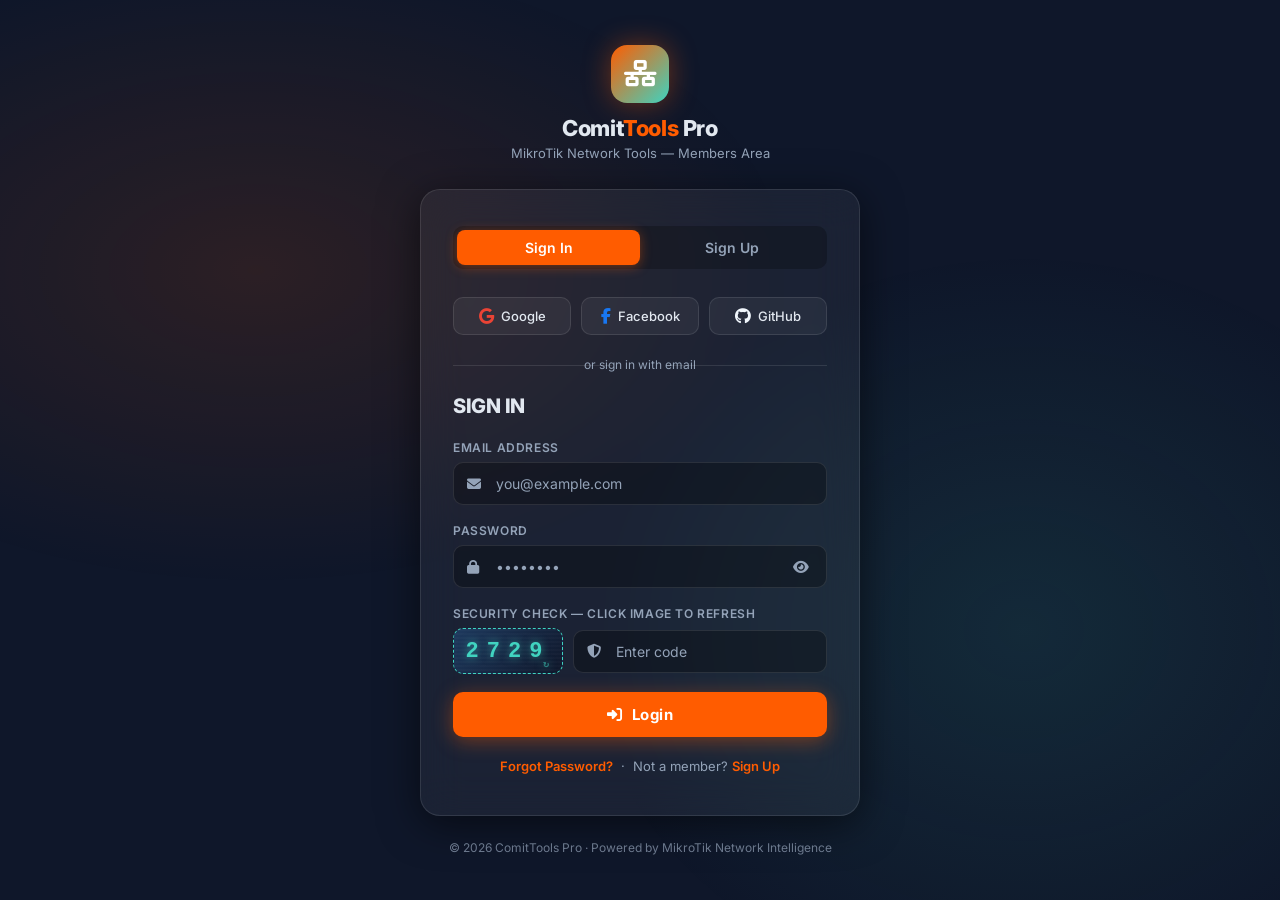
==== commit 18e61ec4: "fix: prevent _seedDefaults from overwriting user profile, preserve avatar and edits across reloads" ====
--- a/login/profile.html
+++ b/login/profile.html
@@ -1276,6 +1276,7 @@
           user = res.user;
           renderProfile(user);
           renderHeader(user);
+          showAlert('edit-success', '✅ Foto profil berhasil disimpan!', 'success');
         }
       };
       reader.readAsDataURL(file);
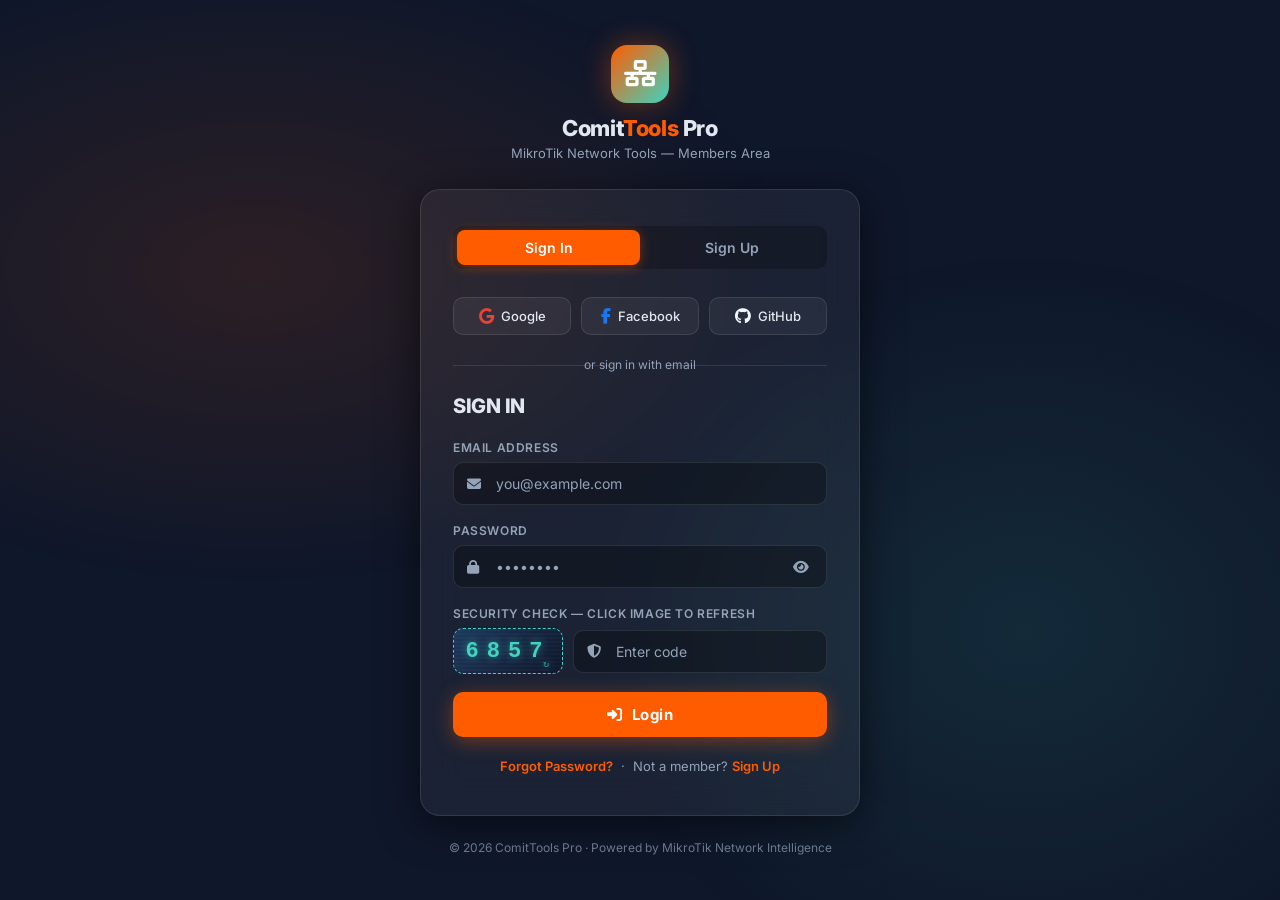
==== commit ac310776: "feat: add address-list ultimate generator, adaptive modal sizing, and pro lb-pcc bandwidth weights" ====
--- a/login/profile.html
+++ b/login/profile.html
@@ -1276,7 +1276,6 @@
           user = res.user;
           renderProfile(user);
           renderHeader(user);
-          showAlert('edit-success', '✅ Foto profil berhasil disimpan!', 'success');
         }
       };
       reader.readAsDataURL(file);
